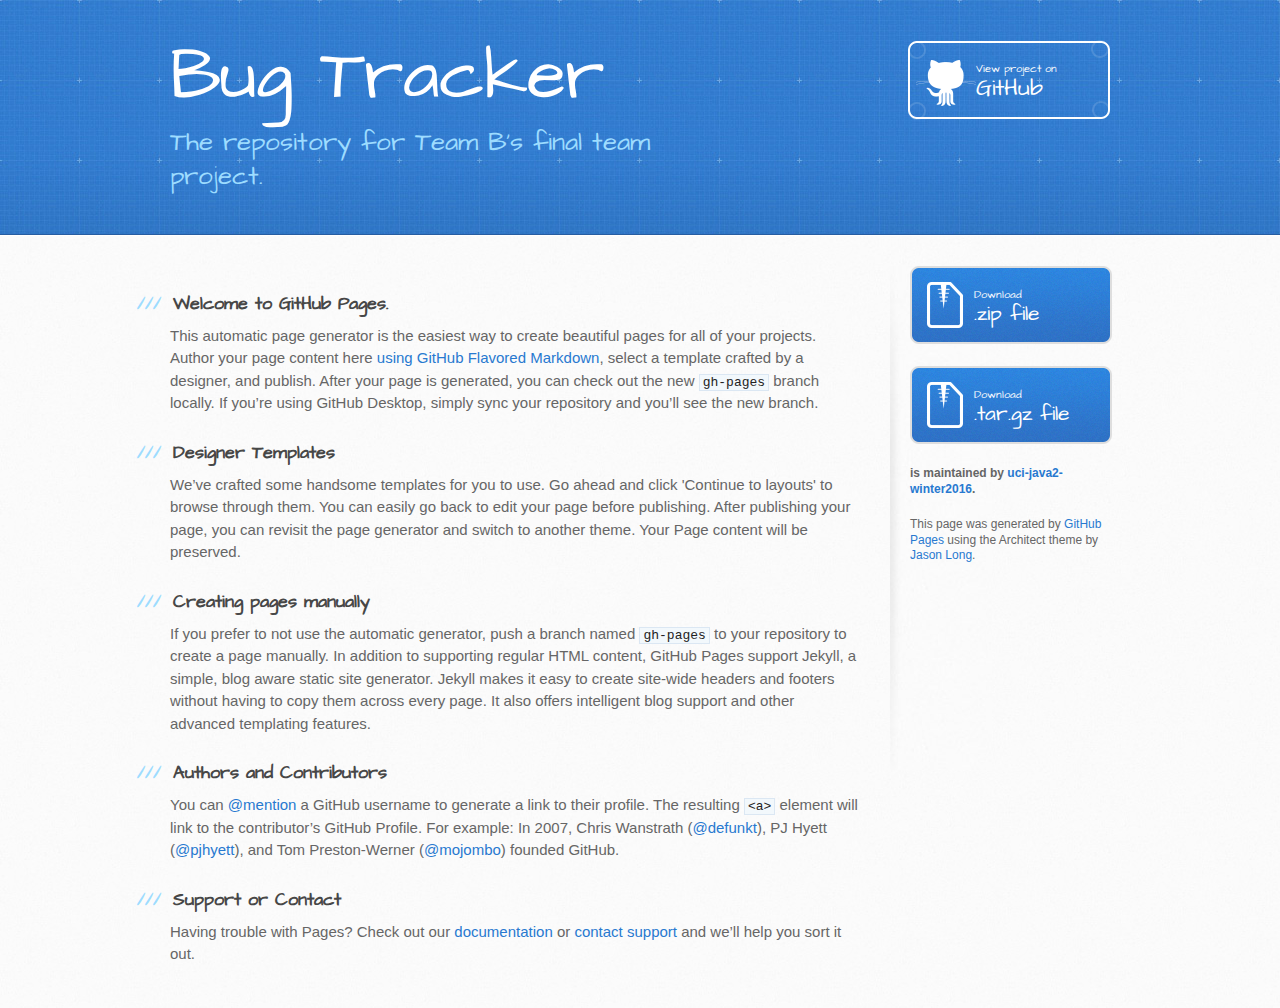
==== index.html @ 1de132d7 "Create gh-pages branch via GitHub" ====
<!DOCTYPE html>
<html>
  <head>
    <meta charset='utf-8'>
    <meta http-equiv="X-UA-Compatible" content="chrome=1">
    <meta name="viewport" content="width=device-width, initial-scale=1, maximum-scale=1">
    <link href='https://fonts.googleapis.com/css?family=Architects+Daughter' rel='stylesheet' type='text/css'>
    <link rel="stylesheet" type="text/css" href="stylesheets/stylesheet.css" media="screen">
    <link rel="stylesheet" type="text/css" href="stylesheets/github-light.css" media="screen">
    <link rel="stylesheet" type="text/css" href="stylesheets/print.css" media="print">

    <!--[if lt IE 9]>
    <script src="//html5shiv.googlecode.com/svn/trunk/html5.js"></script>
    <![endif]-->

    <title>Bug Tracker by uci-java2-winter2016</title>
  </head>

  <body>
    <header>
      <div class="inner">
        <h1>Bug Tracker</h1>
        <h2>The repository for Team B&#39;s final team project.</h2>
        <a href="https://github.com/uci-java2-winter2016/team-b" class="button"><small>View project on</small> GitHub</a>
      </div>
    </header>

    <div id="content-wrapper">
      <div class="inner clearfix">
        <section id="main-content">
          <h3>
<a id="welcome-to-github-pages" class="anchor" href="#welcome-to-github-pages" aria-hidden="true"><span aria-hidden="true" class="octicon octicon-link"></span></a>Welcome to GitHub Pages.</h3>

<p>This automatic page generator is the easiest way to create beautiful pages for all of your projects. Author your page content here <a href="https://guides.github.com/features/mastering-markdown/">using GitHub Flavored Markdown</a>, select a template crafted by a designer, and publish. After your page is generated, you can check out the new <code>gh-pages</code> branch locally. If you’re using GitHub Desktop, simply sync your repository and you’ll see the new branch.</p>

<h3>
<a id="designer-templates" class="anchor" href="#designer-templates" aria-hidden="true"><span aria-hidden="true" class="octicon octicon-link"></span></a>Designer Templates</h3>

<p>We’ve crafted some handsome templates for you to use. Go ahead and click 'Continue to layouts' to browse through them. You can easily go back to edit your page before publishing. After publishing your page, you can revisit the page generator and switch to another theme. Your Page content will be preserved.</p>

<h3>
<a id="creating-pages-manually" class="anchor" href="#creating-pages-manually" aria-hidden="true"><span aria-hidden="true" class="octicon octicon-link"></span></a>Creating pages manually</h3>

<p>If you prefer to not use the automatic generator, push a branch named <code>gh-pages</code> to your repository to create a page manually. In addition to supporting regular HTML content, GitHub Pages support Jekyll, a simple, blog aware static site generator. Jekyll makes it easy to create site-wide headers and footers without having to copy them across every page. It also offers intelligent blog support and other advanced templating features.</p>

<h3>
<a id="authors-and-contributors" class="anchor" href="#authors-and-contributors" aria-hidden="true"><span aria-hidden="true" class="octicon octicon-link"></span></a>Authors and Contributors</h3>

<p>You can <a href="https://help.github.com/articles/basic-writing-and-formatting-syntax/#mentioning-users-and-teams" class="user-mention">@mention</a> a GitHub username to generate a link to their profile. The resulting <code>&lt;a&gt;</code> element will link to the contributor’s GitHub Profile. For example: In 2007, Chris Wanstrath (<a href="https://github.com/defunkt" class="user-mention">@defunkt</a>), PJ Hyett (<a href="https://github.com/pjhyett" class="user-mention">@pjhyett</a>), and Tom Preston-Werner (<a href="https://github.com/mojombo" class="user-mention">@mojombo</a>) founded GitHub.</p>

<h3>
<a id="support-or-contact" class="anchor" href="#support-or-contact" aria-hidden="true"><span aria-hidden="true" class="octicon octicon-link"></span></a>Support or Contact</h3>

<p>Having trouble with Pages? Check out our <a href="https://help.github.com/pages">documentation</a> or <a href="https://github.com/contact">contact support</a> and we’ll help you sort it out.</p>
        </section>

        <aside id="sidebar">
          <a href="https://github.com/uci-java2-winter2016/team-b/zipball/master" class="button">
            <small>Download</small>
            .zip file
          </a>
          <a href="https://github.com/uci-java2-winter2016/team-b/tarball/master" class="button">
            <small>Download</small>
            .tar.gz file
          </a>

          <p class="repo-owner"><a href="https://github.com/uci-java2-winter2016/team-b"></a> is maintained by <a href="https://github.com/uci-java2-winter2016">uci-java2-winter2016</a>.</p>

          <p>This page was generated by <a href="https://pages.github.com">GitHub Pages</a> using the Architect theme by <a href="https://twitter.com/jasonlong">Jason Long</a>.</p>
        </aside>
      </div>
    </div>

  
  </body>
</html>
---- stylesheets/stylesheet.css ----
/*! normalize.css v3.0.2 | MIT License | git.io/normalize */

/**
 * 1. Set default font family to sans-serif.
 * 2. Prevent iOS text size adjust after orientation change, without disabling
 *    user zoom.
 */

html {
  font-family: sans-serif; /* 1 */
  -webkit-text-size-adjust: 100%; /* 2 */
  -ms-text-size-adjust: 100%; /* 2 */
}

/**
 * Remove default margin.
 */

body {
  margin: 0;
}

/* HTML5 display definitions
   ========================================================================== */

/**
 * Correct `block` display not defined for any HTML5 element in IE 8/9.
 * Correct `block` display not defined for `details` or `summary` in IE 10/11
 * and Firefox.
 * Correct `block` display not defined for `main` in IE 11.
 */

article,
aside,
details,
figcaption,
figure,
footer,
header,
hgroup,
main,
menu,
nav,
section,
summary {
  display: block;
}

/**
 * 1. Correct `inline-block` display not defined in IE 8/9.
 * 2. Normalize vertical alignment of `progress` in Chrome, Firefox, and Opera.
 */

audio,
canvas,
progress,
video {
  display: inline-block; /* 1 */
  vertical-align: baseline; /* 2 */
}

/**
 * Prevent modern browsers from displaying `audio` without controls.
 * Remove excess height in iOS 5 devices.
 */

audio:not([controls]) {
  display: none;
  height: 0;
}

/**
 * Address `[hidden]` styling not present in IE 8/9/10.
 * Hide the `template` element in IE 8/9/11, Safari, and Firefox < 22.
 */

[hidden],
template {
  display: none;
}

/* Links
   ========================================================================== */

/**
 * Remove the gray background color from active links in IE 10.
 */

a {
  background-color: transparent;
}

/**
 * Improve readability when focused and also mouse hovered in all browsers.
 */

a:active,
a:hover {
  outline: 0;
}

/* Text-level semantics
   ========================================================================== */

/**
 * Address styling not present in IE 8/9/10/11, Safari, and Chrome.
 */

abbr[title] {
  border-bottom: 1px dotted;
}

/**
 * Address style set to `bolder` in Firefox 4+, Safari, and Chrome.
 */

b,
strong {
  font-weight: bold;
}

/**
 * Address styling not present in Safari and Chrome.
 */

dfn {
  font-style: italic;
}

/**
 * Address variable `h1` font-size and margin within `section` and `article`
 * contexts in Firefox 4+, Safari, and Chrome.
 */

h1 {
  margin: 0.67em 0;
  font-size: 2em;
}

/**
 * Address styling not present in IE 8/9.
 */

mark {
  color: #000;
  background: #ff0;
}

/**
 * Address inconsistent and variable font size in all browsers.
 */

small {
  font-size: 80%;
}

/**
 * Prevent `sub` and `sup` affecting `line-height` in all browsers.
 */

sub,
sup {
  position: relative;
  font-size: 75%;
  line-height: 0;
  vertical-align: baseline;
}

sup {
  top: -0.5em;
}

sub {
  bottom: -0.25em;
}

/* Embedded content
   ========================================================================== */

/**
 * Remove border when inside `a` element in IE 8/9/10.
 */

img {
  border: 0;
}

/**
 * Correct overflow not hidden in IE 9/10/11.
 */

svg:not(:root) {
  overflow: hidden;
}

/* Grouping content
   ========================================================================== */

/**
 * Address margin not present in IE 8/9 and Safari.
 */

figure {
  margin: 1em 40px;
}

/**
 * Address differences between Firefox and other browsers.
 */

hr {
  height: 0;
  -moz-box-sizing: content-box;
  box-sizing: content-box;
}

/**
 * Contain overflow in all browsers.
 */

pre {
  overflow: auto;
}

/**
 * Address odd `em`-unit font size rendering in all browsers.
 */

code,
kbd,
pre,
samp {
  font-family: monospace, monospace;
  font-size: 1em;
}

/* Forms
   ========================================================================== */

/**
 * Known limitation: by default, Chrome and Safari on OS X allow very limited
 * styling of `select`, unless a `border` property is set.
 */

/**
 * 1. Correct color not being inherited.
 *    Known issue: affects color of disabled elements.
 * 2. Correct font properties not being inherited.
 * 3. Address margins set differently in Firefox 4+, Safari, and Chrome.
 */

button,
input,
optgroup,
select,
textarea {
  margin: 0; /* 3 */
  font: inherit; /* 2 */
  color: inherit; /* 1 */
}

/**
 * Address `overflow` set to `hidden` in IE 8/9/10/11.
 */

button {
  overflow: visible;
}

/**
 * Address inconsistent `text-transform` inheritance for `button` and `select`.
 * All other form control elements do not inherit `text-transform` values.
 * Correct `button` style inheritance in Firefox, IE 8/9/10/11, and Opera.
 * Correct `select` style inheritance in Firefox.
 */

button,
select {
  text-transform: none;
}

/**
 * 1. Avoid the WebKit bug in Android 4.0.* where (2) destroys native `audio`
 *    and `video` controls.
 * 2. Correct inability to style clickable `input` types in iOS.
 * 3. Improve usability and consistency of cursor style between image-type
 *    `input` and others.
 */

button,
html input[type="button"], /* 1 */
input[type="reset"],
input[type="submit"] {
  -webkit-appearance: button; /* 2 */
  cursor: pointer; /* 3 */
}

/**
 * Re-set default cursor for disabled elements.
 */

button[disabled],
html input[disabled] {
  cursor: default;
}

/**
 * Remove inner padding and border in Firefox 4+.
 */

button::-moz-focus-inner,
input::-moz-focus-inner {
  padding: 0;
  border: 0;
}

/**
 * Address Firefox 4+ setting `line-height` on `input` using `!important` in
 * the UA stylesheet.
 */

input {
  line-height: normal;
}

/**
 * It's recommended that you don't attempt to style these elements.
 * Firefox's implementation doesn't respect box-sizing, padding, or width.
 *
 * 1. Address box sizing set to `content-box` in IE 8/9/10.
 * 2. Remove excess padding in IE 8/9/10.
 */

input[type="checkbox"],
input[type="radio"] {
  box-sizing: border-box; /* 1 */
  padding: 0; /* 2 */
}

/**
 * Fix the cursor style for Chrome's increment/decrement buttons. For certain
 * `font-size` values of the `input`, it causes the cursor style of the
 * decrement button to change from `default` to `text`.
 */

input[type="number"]::-webkit-inner-spin-button,
input[type="number"]::-webkit-outer-spin-button {
  height: auto;
}

/**
 * 1. Address `appearance` set to `searchfield` in Safari and Chrome.
 * 2. Address `box-sizing` set to `border-box` in Safari and Chrome
 *    (include `-moz` to future-proof).
 */

input[type="search"] {
  -webkit-box-sizing: content-box; /* 2 */
  -moz-box-sizing: content-box;
  box-sizing: content-box;
  -webkit-appearance: textfield; /* 1 */
}

/**
 * Remove inner padding and search cancel button in Safari and Chrome on OS X.
 * Safari (but not Chrome) clips the cancel button when the search input has
 * padding (and `textfield` appearance).
 */

input[type="search"]::-webkit-search-cancel-button,
input[type="search"]::-webkit-search-decoration {
  -webkit-appearance: none;
}

/**
 * Define consistent border, margin, and padding.
 */

fieldset {
  padding: 0.35em 0.625em 0.75em;
  margin: 0 2px;
  border: 1px solid #c0c0c0;
}

/**
 * 1. Correct `color` not being inherited in IE 8/9/10/11.
 * 2. Remove padding so people aren't caught out if they zero out fieldsets.
 */

legend {
  padding: 0; /* 2 */
  border: 0; /* 1 */
}

/**
 * Remove default vertical scrollbar in IE 8/9/10/11.
 */

textarea {
  overflow: auto;
}

/**
 * Don't inherit the `font-weight` (applied by a rule above).
 * NOTE: the default cannot safely be changed in Chrome and Safari on OS X.
 */

optgroup {
  font-weight: bold;
}

/* Tables
   ========================================================================== */

/**
 * Remove most spacing between table cells.
 */

table {
  border-spacing: 0;
  border-collapse: collapse;
}

td,
th {
  padding: 0;
}

/* LAYOUT STYLES */
body {
  font-family: 'Helvetica Neue', Helvetica, Arial, serif;
  font-size: 15px;
  font-weight: 400;
  line-height: 1.5;
  color: #666;
  background: #fafafa url(../images/body-bg.jpg) 0 0 repeat;
}

p {
  margin-top: 0;
}

a {
  color: #2879d0;
}
a:hover {
  color: #2268b2;
}

header {
  padding-top: 40px;
  padding-bottom: 40px;
  font-family: 'Architects Daughter', 'Helvetica Neue', Helvetica, Arial, serif;
  background: #2e7bcf url(../images/header-bg.jpg) 0 0 repeat-x;
  border-bottom: solid 1px #275da1;
}

header h1 {
  width: 540px;
  margin-top: 0;
  margin-bottom: 0.2em;
  font-size: 72px;
  font-weight: normal;
  line-height: 1;
  color: #fff;
  letter-spacing: -1px;
}

header h2 {
  width: 540px;
  margin-top: 0;
  margin-bottom: 0;
  font-size: 26px;
  font-weight: normal;
  line-height: 1.3;
  color: #9ddcff;
  letter-spacing: 0;
}

.inner {
  position: relative;
  width: 940px;
  margin: 0 auto;
}

#content-wrapper {
  padding-top: 30px;
  border-top: solid 1px #fff;
}

#main-content {
  float: left;
  width: 690px;
}

#main-content img {
  max-width: 100%;
}

aside#sidebar {
  float: right;
  width: 200px;
  min-height: 504px;
  padding-left: 20px;
  font-size: 12px;
  line-height: 1.3;
  background: transparent url(../images/sidebar-bg.jpg) 0 0 no-repeat;
}

aside#sidebar p.repo-owner,
aside#sidebar p.repo-owner a {
  font-weight: bold;
}

#downloads {
  margin-bottom: 40px;
}

a.button {
  width: 134px;
  height: 58px;
  padding-top: 22px;
  padding-left: 68px;
  font-family: 'Architects Daughter', 'Helvetica Neue', Helvetica, Arial, serif;
  font-size: 23px;
  line-height: 1.2;
  color: #fff;
}
a.button small {
  display: block;
  font-size: 11px;
}
header a.button {
  position: absolute;
  top: 0;
  right: 0;
  background: transparent url(../images/github-button.png) 0 0 no-repeat;
}
aside a.button {
  display: block;
  width: 138px;
  padding-left: 64px;
  margin-bottom: 20px;
  font-size: 21px;
  background: transparent url(../images/download-button.png) 0 0 no-repeat;
}

code, pre {
  margin-bottom: 30px;
  font-family: Monaco, "Bitstream Vera Sans Mono", "Lucida Console", Terminal, monospace;
  font-size: 13px;
  color: #222;
}

code {
  padding: 0 3px;
  background-color: #f2f8fc;
  border: solid 1px #dbe7f3;
}

pre {
  padding: 20px;
  overflow: auto;
  text-shadow: none;
  background: #fff;
  border: solid 1px #f2f2f2;
}
pre code {
  padding: 0;
  color: #2879d0;
  background-color: #fff;
  border: none;
}

ul, ol, dl {
  margin-bottom: 20px;
}


/* COMMON STYLES */

hr {
  height: 0;
  margin-top: 1em;
  margin-bottom: 1em;
  border: 0;
  border-top: solid 1px #ddd;
}

table {
  width: 100%;
  border: 1px solid #ebebeb;
}

th {
  font-weight: 500;
}

td {
  font-weight: 300;
  text-align: center;
  border: 1px solid #ebebeb;
}

form {
  padding: 20px;
  background: #f2f2f2;

}


/* GENERAL ELEMENT TYPE STYLES */

#main-content h1 {
  margin-top: 0;
  margin-bottom: 0;
  font-family: 'Architects Daughter', 'Helvetica Neue', Helvetica, Arial, serif;
  font-size: 2.8em;
  font-weight: normal;
  color: #474747;
  text-indent: 6px;
  letter-spacing: -1px;
}

#main-content h1:before {
  padding-right: 0.3em;
  margin-left: -0.9em;
  color: #9ddcff;
  content: "/";
}

#main-content h2 {
  margin-bottom: 8px;
  font-family: 'Architects Daughter', 'Helvetica Neue', Helvetica, Arial, serif;
  font-size: 22px;
  font-weight: bold;
  color: #474747;
  text-indent: 4px;
}
#main-content h2:before {
  padding-right: 0.3em;
  margin-left: -1.5em;
  content: "//";
  color: #9ddcff;
}

#main-content h3 {
  margin-top: 24px;
  margin-bottom: 8px;
  font-family: 'Architects Daughter', 'Helvetica Neue', Helvetica, Arial, serif;
  font-size: 18px;
  font-weight: bold;
  color: #474747;
  text-indent: 3px;
}

#main-content h3:before {
  padding-right: 0.3em;
  margin-left: -2em;
  content: "///";
  color: #9ddcff;
}

#main-content h4 {
  margin-bottom: 8px;
  font-family: 'Architects Daughter', 'Helvetica Neue', Helvetica, Arial, serif;
  font-size: 15px;
  font-weight: bold;
  color: #474747;
  text-indent: 3px;
}

h4:before {
  padding-right: 0.3em;
  margin-left: -2.8em;
  content: "////";
  color: #9ddcff;
}

#main-content h5 {
  margin-bottom: 8px;
  font-family: 'Architects Daughter', 'Helvetica Neue', Helvetica, Arial, serif;
  font-size: 14px;
  color: #474747;
  text-indent: 3px;
}
h5:before {
  padding-right: 0.3em;
  margin-left: -3.2em;
  content: "/////";
  color: #9ddcff;
}

#main-content h6 {
  margin-bottom: 8px;
  font-family: 'Architects Daughter', 'Helvetica Neue', Helvetica, Arial, serif;
  font-size: .8em;
  color: #474747;
  text-indent: 3px;
}
h6:before {
  padding-right: 0.3em;
  margin-left: -3.7em;
  content: "//////";
  color: #9ddcff;
}

p {
  margin-bottom: 20px;
}

a {
  text-decoration: none;
}

p a {
  font-weight: 400;
}

blockquote {
  padding: 0 0 0 30px;
  margin-bottom: 20px;
  font-size: 1.6em;
  border-left: 10px solid #e9e9e9;
}

ul {
  list-style-position: inside;
  list-style: disc;
  padding-left: 20px;
}

ol {
  list-style-position: inside;
  list-style: decimal;
  padding-left: 3px;
}

dl dd {
  font-style: italic;
  font-weight: 100;
}

footer {
  padding-top: 20px;
  padding-bottom: 30px;
  margin-top: 40px;
  font-size: 13px;
  color: #aaa;
  background: transparent url('../images/hr.png') 0 0 no-repeat;
}

footer a {
  color: #666;
}
footer a:hover {
  color: #444;
}

/* MISC */
.clearfix:after {
  display: block;
  height: 0;
  clear: both;
  visibility: hidden;
  content: '.';
}

.clearfix {display: inline-block;}
* html .clearfix {height: 1%;}
.clearfix {display: block;}

/* #Media Queries
================================================== */

/* Smaller than standard 960 (devices and browsers) */
@media only screen and (max-width: 959px) { }

/* Tablet Portrait size to standard 960 (devices and browsers) */
@media only screen and (min-width: 768px) and (max-width: 959px) {
  .inner {
    width: 740px;
  }
  header h1, header h2 {
    width: 340px;
  }
  header h1 {
    font-size: 60px;
  }
  header h2 {
    font-size: 30px;
  }
  #main-content {
    width: 490px;
  }
  #main-content h1:before,
  #main-content h2:before,
  #main-content h3:before,
  #main-content h4:before,
  #main-content h5:before,
  #main-content h6:before {
    padding-right: 0;
    margin-left: 0;
    content: none;
  }
}

/* All Mobile Sizes (devices and browser) */
@media only screen and (max-width: 767px) {
  .inner {
    width: 93%;
  }
  header {
    padding: 20px 0;
  }
  header .inner {
    position: relative;
  }
  header h1, header h2 {
    width: 100%;
  }
  header h1 {
    font-size: 48px;
  }
  header h2 {
    font-size: 24px;
  }
  header a.button {
    position: relative;
    display: inline-block;
    width: auto;
    height: auto;
    padding: 5px 10px;
    margin-top: 15px;
    font-size: 13px;
    line-height: 1;
    color: #2879d0;
    text-align: center;
    background-color: #9ddcff;
    background-image: none;
    border-radius: 5px;
    -moz-border-radius: 5px;
    -webkit-border-radius: 5px;
  }
  header a.button small {
    display: inline;
    font-size: 13px;
  }
  #main-content,
  aside#sidebar {
    float: none;
    width: 100% ! important;
  }
  aside#sidebar {
    min-height: 0;
    padding: 20px 0;
    margin-top: 20px;
    background-image: none;
    border-top: solid 1px #ddd;
  }
  aside#sidebar a.button {
    display: none;
  }
  #main-content h1:before,
  #main-content h2:before,
  #main-content h3:before,
  #main-content h4:before,
  #main-content h5:before,
  #main-content h6:before {
    padding-right: 0;
    margin-left: 0;
    content: none;
  }
}

/* Mobile Landscape Size to Tablet Portrait (devices and browsers) */
@media only screen and (min-width: 480px) and (max-width: 767px) { }

/* Mobile Portrait Size to Mobile Landscape Size (devices and browsers) */
@media only screen and (max-width: 479px) { }
---- stylesheets/github-light.css ----
/*
   Copyright 2014 GitHub Inc.

   Licensed under the Apache License, Version 2.0 (the "License");
   you may not use this file except in compliance with the License.
   You may obtain a copy of the License at

       http://www.apache.org/licenses/LICENSE-2.0

   Unless required by applicable law or agreed to in writing, software
   distributed under the License is distributed on an "AS IS" BASIS,
   WITHOUT WARRANTIES OR CONDITIONS OF ANY KIND, either express or implied.
   See the License for the specific language governing permissions and
   limitations under the License.

*/

.pl-c /* comment */ {
  color: #969896;
}

.pl-c1      /* constant, markup.raw, meta.diff.header, meta.module-reference, meta.property-name, support, support.constant, support.variable, variable.other.constant */,
.pl-s .pl-v /* string variable */ {
  color: #0086b3;
}

.pl-e  /* entity */,
.pl-en /* entity.name */ {
  color: #795da3;
}

.pl-s .pl-s1 /* string source */,
.pl-smi      /* storage.modifier.import, storage.modifier.package, storage.type.java, variable.other, variable.parameter.function */ {
  color: #333;
}

.pl-ent /* entity.name.tag */ {
  color: #63a35c;
}

.pl-k /* keyword, storage, storage.type */ {
  color: #a71d5d;
}

.pl-pds              /* punctuation.definition.string, string.regexp.character-class */,
.pl-s                /* string */,
.pl-s .pl-pse .pl-s1 /* string punctuation.section.embedded source */,
.pl-sr               /* string.regexp */,
.pl-sr .pl-cce       /* string.regexp constant.character.escape */,
.pl-sr .pl-sra       /* string.regexp string.regexp.arbitrary-repitition */,
.pl-sr .pl-sre       /* string.regexp source.ruby.embedded */ {
  color: #183691;
}

.pl-v /* variable */ {
  color: #ed6a43;
}

.pl-id /* invalid.deprecated */ {
  color: #b52a1d;
}

.pl-ii /* invalid.illegal */ {
  background-color: #b52a1d;
  color: #f8f8f8;
}

.pl-sr .pl-cce /* string.regexp constant.character.escape */ {
  color: #63a35c;
  font-weight: bold;
}

.pl-ml /* markup.list */ {
  color: #693a17;
}

.pl-mh        /* markup.heading */,
.pl-mh .pl-en /* markup.heading entity.name */,
.pl-ms        /* meta.separator */ {
  color: #1d3e81;
  font-weight: bold;
}

.pl-mq /* markup.quote */ {
  color: #008080;
}

.pl-mi /* markup.italic */ {
  color: #333;
  font-style: italic;
}

.pl-mb /* markup.bold */ {
  color: #333;
  font-weight: bold;
}

.pl-md /* markup.deleted, meta.diff.header.from-file */ {
  background-color: #ffecec;
  color: #bd2c00;
}

.pl-mi1 /* markup.inserted, meta.diff.header.to-file */ {
  background-color: #eaffea;
  color: #55a532;
}

.pl-mdr /* meta.diff.range */ {
  color: #795da3;
  font-weight: bold;
}

.pl-mo /* meta.output */ {
  color: #1d3e81;
}
---- stylesheets/print.css ----
html, body, div, span, applet, object, iframe,
h1, h2, h3, h4, h5, h6, p, blockquote, pre,
a, abbr, acronym, address, big, cite, code,
del, dfn, em, img, ins, kbd, q, s, samp,
small, strike, strong, sub, sup, tt, var,
b, u, i, center,
dl, dt, dd, ol, ul, li,
fieldset, form, label, legend,
table, caption, tbody, tfoot, thead, tr, th, td,
article, aside, canvas, details, embed,
figure, figcaption, footer, header, hgroup,
menu, nav, output, ruby, section, summary,
time, mark, audio, video {
  padding: 0;
  margin: 0;
  font: inherit;
  font-size: 100%;
  vertical-align: baseline;
  border: 0;
}
/* HTML5 display-role reset for older browsers */
article, aside, details, figcaption, figure,
footer, header, hgroup, menu, nav, section {
  display: block;
}
body {
  line-height: 1;
}
ol, ul {
  list-style: none;
}
blockquote, q {
  quotes: none;
}
blockquote:before, blockquote:after,
q:before, q:after {
  content: '';
  content: none;
}
table {
  border-spacing: 0;
  border-collapse: collapse;
}
body {
  font-family: 'Helvetica Neue', Helvetica, Arial, serif;
  font-size: 13px;
  line-height: 1.5;
  color: #000;
}

a {
  font-weight: bold;
  color: #d5000d;
}

header {
  padding-top: 35px;
  padding-bottom: 10px;
}

header h1 {
  font-size: 48px;
  font-weight: bold;
  line-height: 1.2;
  color: #303030;
  letter-spacing: -1px;
}

header h2 {
  font-size: 24px;
  font-weight: normal;
  line-height: 1.3;
  color: #aaa;
  letter-spacing: -1px;
}
#downloads {
  display: none;
}
#main_content {
  padding-top: 20px;
}

code, pre {
  margin-bottom: 30px;
  font-family: Monaco, "Bitstream Vera Sans Mono", "Lucida Console", Terminal;
  font-size: 12px;
  color: #222;
}

code {
  padding: 0 3px;
}

pre {
  padding: 20px;
  overflow: auto;
  border: solid 1px #ddd;
}
pre code {
  padding: 0;
}

ul, ol, dl {
  margin-bottom: 20px;
}


/* COMMON STYLES */

table {
  width: 100%;
  border: 1px solid #ebebeb;
}

th {
  font-weight: 500;
}

td {
  font-weight: 300;
  text-align: center;
  border: 1px solid #ebebeb;
}

form {
  padding: 20px;
  background: #f2f2f2;

}


/* GENERAL ELEMENT TYPE STYLES */

h1 {
  font-size: 2.8em;
}

h2 {
  margin-bottom: 8px;
  font-size: 22px;
  font-weight: bold;
  color: #303030;
}

h3 {
  margin-bottom: 8px;
  font-size: 18px;
  font-weight: bold;
  color: #d5000d;
}

h4 {
  font-size: 16px;
  font-weight: bold;
  color: #303030;
}

h5 {
  font-size: 1em;
  color: #303030;
}

h6 {
  font-size: .8em;
  color: #303030;
}

p {
  margin-bottom: 20px;
  font-weight: 300;
}

a {
  text-decoration: none;
}

p a {
  font-weight: 400;
}

blockquote {
  padding: 0 0 0 30px;
  margin-bottom: 20px;
  font-size: 1.6em;
  border-left: 10px solid #e9e9e9;
}

ul li {
  padding-left: 20px;
  list-style-position: inside;
  list-style: disc;
}

ol li {
  padding-left: 3px;
  list-style-position: inside;
  list-style: decimal;
}

dl dd {
  font-style: italic;
  font-weight: 100;
}

footer {
  padding-top: 20px;
  padding-bottom: 30px;
  margin-top: 40px;
  font-size: 13px;
  color: #aaa;
}

footer a {
  color: #666;
}

/* MISC */
.clearfix:after {
  display: block;
  height: 0;
  clear: both;
  visibility: hidden;
  content: '.';
}

.clearfix {display: inline-block;}
* html .clearfix {height: 1%;}
.clearfix {display: block;}
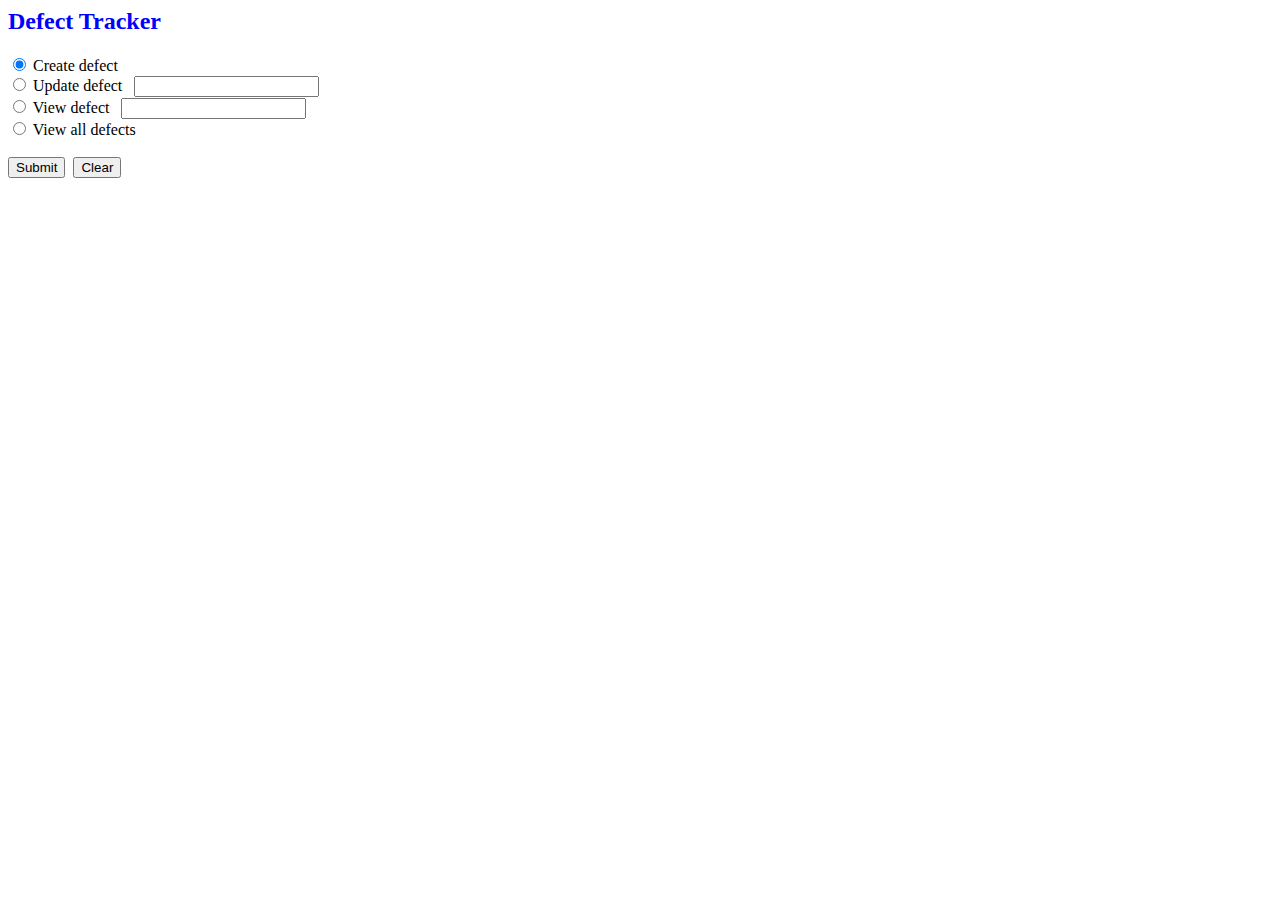
==== commit dfed76ee: "Initial build" ====
--- a/index.html
+++ b/index.html
@@ -1,76 +1,21 @@
-<!DOCTYPE html>
-<html>
-  <head>
-    <meta charset='utf-8'>
-    <meta http-equiv="X-UA-Compatible" content="chrome=1">
-    <meta name="viewport" content="width=device-width, initial-scale=1, maximum-scale=1">
-    <link href='https://fonts.googleapis.com/css?family=Architects+Daughter' rel='stylesheet' type='text/css'>
-    <link rel="stylesheet" type="text/css" href="stylesheets/stylesheet.css" media="screen">
-    <link rel="stylesheet" type="text/css" href="stylesheets/github-light.css" media="screen">
-    <link rel="stylesheet" type="text/css" href="stylesheets/print.css" media="print">
+<html lang="en-US">
+<head>
+<title>Application Defect Tracker</title>
+<meta http-equiv="Content-Type" content="text/html; charset=iso-8859-1">
+</head>
 
-    <!--[if lt IE 9]>
-    <script src="//html5shiv.googlecode.com/svn/trunk/html5.js"></script>
-    <![endif]-->
+<body bgcolor="#FFFFFF">
 
-    <title>Bug Tracker by uci-java2-winter2016</title>
-  </head>
+<h2 style="color:blue">Defect Tracker</h2>
 
-  <body>
-    <header>
-      <div class="inner">
-        <h1>Bug Tracker</h1>
-        <h2>The repository for Team B&#39;s final team project.</h2>
-        <a href="https://github.com/uci-java2-winter2016/team-b" class="button"><small>View project on</small> GitHub</a>
-      </div>
-    </header>
+<form action="DefectTrackerServlet" method="POST">
+	<input type="radio" name="userChoice" value="insert" checked> Create defect<br>  
+	<input type="radio" name="userChoice" value="update"> Update defect &nbsp; <input type="number" name="updatedefectId"><br> 
+	<input type="radio" name="userChoice" value="view"> View defect &nbsp; <input type="number" name="viewdefectId"><br>  
+	<input type="radio" name="userChoice" value="viewAll"> View all defects<br><br>
+	<input type="submit" value="Submit">&nbsp;
+	<input type="reset" value="Clear">
+</form>
 
-    <div id="content-wrapper">
-      <div class="inner clearfix">
-        <section id="main-content">
-          <h3>
-<a id="welcome-to-github-pages" class="anchor" href="#welcome-to-github-pages" aria-hidden="true"><span aria-hidden="true" class="octicon octicon-link"></span></a>Welcome to GitHub Pages.</h3>
-
-<p>This automatic page generator is the easiest way to create beautiful pages for all of your projects. Author your page content here <a href="https://guides.github.com/features/mastering-markdown/">using GitHub Flavored Markdown</a>, select a template crafted by a designer, and publish. After your page is generated, you can check out the new <code>gh-pages</code> branch locally. If you’re using GitHub Desktop, simply sync your repository and you’ll see the new branch.</p>
-
-<h3>
-<a id="designer-templates" class="anchor" href="#designer-templates" aria-hidden="true"><span aria-hidden="true" class="octicon octicon-link"></span></a>Designer Templates</h3>
-
-<p>We’ve crafted some handsome templates for you to use. Go ahead and click 'Continue to layouts' to browse through them. You can easily go back to edit your page before publishing. After publishing your page, you can revisit the page generator and switch to another theme. Your Page content will be preserved.</p>
-
-<h3>
-<a id="creating-pages-manually" class="anchor" href="#creating-pages-manually" aria-hidden="true"><span aria-hidden="true" class="octicon octicon-link"></span></a>Creating pages manually</h3>
-
-<p>If you prefer to not use the automatic generator, push a branch named <code>gh-pages</code> to your repository to create a page manually. In addition to supporting regular HTML content, GitHub Pages support Jekyll, a simple, blog aware static site generator. Jekyll makes it easy to create site-wide headers and footers without having to copy them across every page. It also offers intelligent blog support and other advanced templating features.</p>
-
-<h3>
-<a id="authors-and-contributors" class="anchor" href="#authors-and-contributors" aria-hidden="true"><span aria-hidden="true" class="octicon octicon-link"></span></a>Authors and Contributors</h3>
-
-<p>You can <a href="https://help.github.com/articles/basic-writing-and-formatting-syntax/#mentioning-users-and-teams" class="user-mention">@mention</a> a GitHub username to generate a link to their profile. The resulting <code>&lt;a&gt;</code> element will link to the contributor’s GitHub Profile. For example: In 2007, Chris Wanstrath (<a href="https://github.com/defunkt" class="user-mention">@defunkt</a>), PJ Hyett (<a href="https://github.com/pjhyett" class="user-mention">@pjhyett</a>), and Tom Preston-Werner (<a href="https://github.com/mojombo" class="user-mention">@mojombo</a>) founded GitHub.</p>
-
-<h3>
-<a id="support-or-contact" class="anchor" href="#support-or-contact" aria-hidden="true"><span aria-hidden="true" class="octicon octicon-link"></span></a>Support or Contact</h3>
-
-<p>Having trouble with Pages? Check out our <a href="https://help.github.com/pages">documentation</a> or <a href="https://github.com/contact">contact support</a> and we’ll help you sort it out.</p>
-        </section>
-
-        <aside id="sidebar">
-          <a href="https://github.com/uci-java2-winter2016/team-b/zipball/master" class="button">
-            <small>Download</small>
-            .zip file
-          </a>
-          <a href="https://github.com/uci-java2-winter2016/team-b/tarball/master" class="button">
-            <small>Download</small>
-            .tar.gz file
-          </a>
-
-          <p class="repo-owner"><a href="https://github.com/uci-java2-winter2016/team-b"></a> is maintained by <a href="https://github.com/uci-java2-winter2016">uci-java2-winter2016</a>.</p>
-
-          <p>This page was generated by <a href="https://pages.github.com">GitHub Pages</a> using the Architect theme by <a href="https://twitter.com/jasonlong">Jason Long</a>.</p>
-        </aside>
-      </div>
-    </div>
-
-  
-  </body>
+</body>
 </html>
